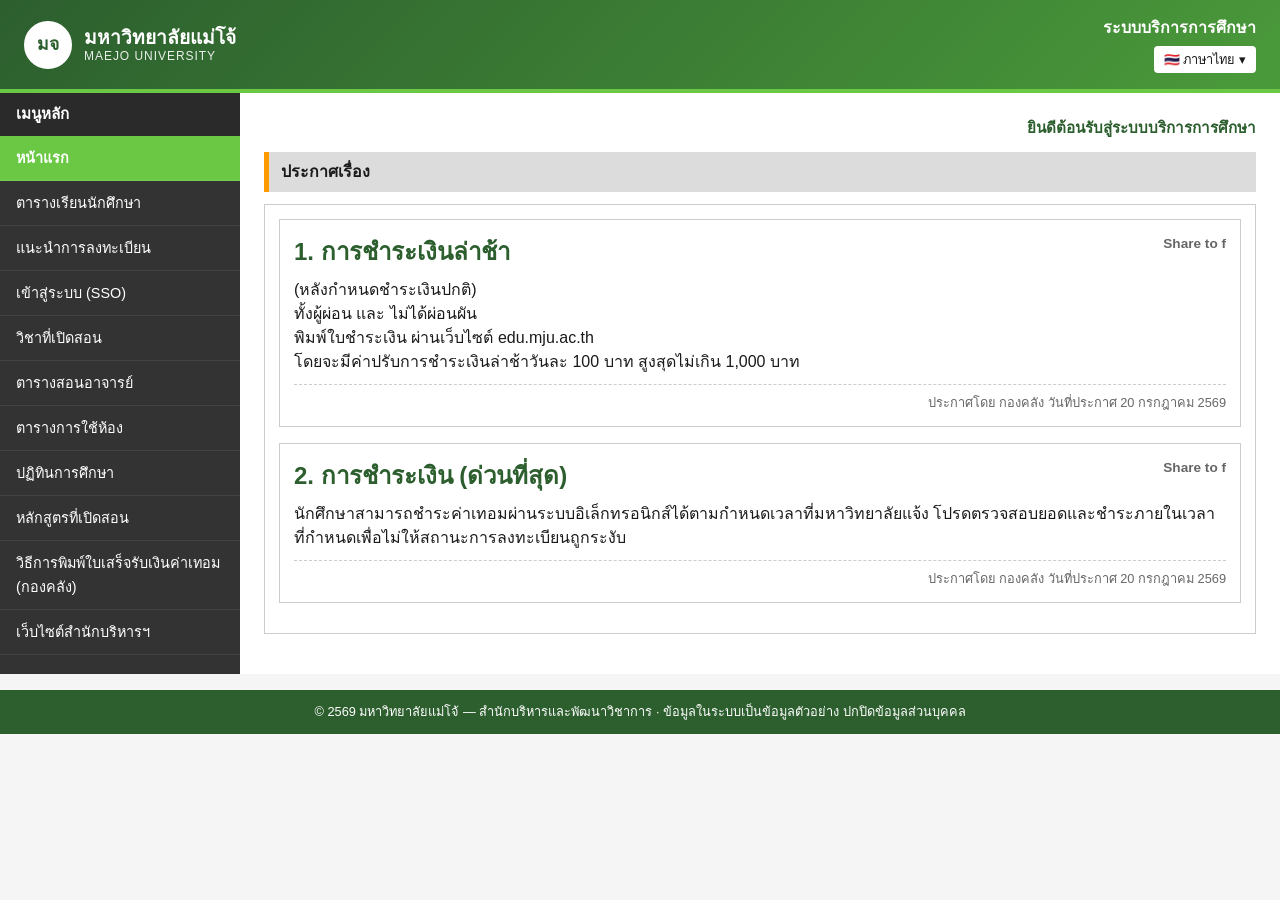
==== index.html @ b3055e90 "fix: add index page" ====
<!DOCTYPE html>
<html lang="th">
<head>
  <meta charset="UTF-8" />
  <meta name="viewport" content="width=device-width, initial-scale=1.0" />
  <title>หน้าแรก | ระบบบริการการศึกษา มหาวิทยาลัยแม่โจ้</title>
  <meta name="description" content="ระบบบริการการศึกษา มหาวิทยาลัยแม่โจ้ — ประกาศข่าวสาร" />
  <link rel="stylesheet" href="css/style.css" />
</head>
<body>

  <!-- ============ HEADER ============ -->
  <header class="site-header">
    <div class="site-header__inner">
      <div class="brand">
        <span class="brand__logo">มจ</span>
        <div class="brand__text">
          <span class="brand__th">มหาวิทยาลัยแม่โจ้</span>
          <span class="brand__en">MAEJO UNIVERSITY</span>
        </div>
      </div>
      <div class="brand__right">
        <span class="brand__system">ระบบบริการการศึกษา</span>
        <span class="lang-select">🇹🇭 ภาษาไทย ▾</span>
      </div>
    </div>
  </header>

  <!-- ============ LAYOUT ============ -->
  <div class="layout">

    <!-- ----- Sidebar ----- -->
    <nav class="sidebar" aria-label="เมนูหลัก">
      <div class="sidebar__head">เมนูหลัก</div>
      <ul class="sidebar__list">
        <li><a class="sidebar__link active" href="dashboard.html">หน้าแรก</a></li>
        <li><a class="sidebar__link" href="schedule.html">ตารางเรียนนักศึกษา</a></li>
        <li><a class="sidebar__link" href="register.html">แนะนำการลงทะเบียน</a></li>
        <li><a class="sidebar__link" href="#">เข้าสู่ระบบ (SSO)</a></li>
        <li><a class="sidebar__link" href="#">วิชาที่เปิดสอน</a></li>
        <li><a class="sidebar__link" href="#">ตารางสอนอาจารย์</a></li>
        <li><a class="sidebar__link" href="#">ตารางการใช้ห้อง</a></li>
        <li><a class="sidebar__link" href="#">ปฏิทินการศึกษา</a></li>
        <li><a class="sidebar__link" href="#">หลักสูตรที่เปิดสอน</a></li>
        <li><a class="sidebar__link" href="#">วิธีการพิมพ์ใบเสร็จรับเงินค่าเทอม (กองคลัง)</a></li>
        <li><a class="sidebar__link" href="#">เว็บไซต์สำนักบริหารฯ</a></li>
      </ul>
    </nav>

    <!-- ----- Main ----- -->
    <main class="content">
      <p class="welcome">ยินดีต้อนรับสู่ระบบบริการการศึกษา</p>

      <div class="section-bar">ประกาศเรื่อง</div>

      <!-- Announcement 1 -->
      <article class="announce">
        <article class="announce">
          <h2 class="announce__title">
            <span>1. การชำระเงินล่าช้า </span>
            <span class="announce__share">Share to f</span>
          </h2>
          <p class="">(หลังกำหนดชำระเงินปกติ)</pan>
          <p> ทั้งผู้ผ่อน และ ไม่ได้ผ่อนผัน </p>
          <p>พิมพ์ใบชำระเงิน ผ่านเว็บไซต์ edu.mju.ac.th</p>
          <p>โดยจะมีค่าปรับการชำระเงินล่าช้าวันละ 100 บาท สูงสุดไม่เกิน 1,000 บาท</p>
          <p class="announce__foot">ประกาศโดย กองคลัง วันที่ประกาศ 20 กรกฎาคม 2569</p>
        </article>
      <!-- Announcement 2 -->
      <article class="announce">
        <h2 class="announce__title">
          <span>2. การชำระเงิน (ด่วนที่สุด)</span>
          <span class="announce__share">Share to f</span>
        </h2>
        <p>นักศึกษาสามารถชำระค่าเทอมผ่านระบบอิเล็กทรอนิกส์ได้ตามกำหนดเวลาที่มหาวิทยาลัยแจ้ง โปรดตรวจสอบยอดและชำระภายในเวลาที่กำหนดเพื่อไม่ให้สถานะการลงทะเบียนถูกระงับ</p>
        <p class="announce__foot">ประกาศโดย กองคลัง วันที่ประกาศ 20 กรกฎาคม 2569</p>
      </article>
    </main>
  </div>

  <!-- ============ FOOTER ============ -->
  <footer class="site-footer">
    <div class="site-footer__inner">
      © 2569 มหาวิทยาลัยแม่โจ้ — สำนักบริหารและพัฒนาวิชาการ · ข้อมูลในระบบเป็นข้อมูลตัวอย่าง ปกปิดข้อมูลส่วนบุคคล
    </div>
  </footer>

</body>
</html>
---- css/style.css ----
/* =========================================================
   มหาวิทยาลัยแม่โจ้ — ระบบบริการการศึกษา
   External CSS · Mobile-first · HTML + CSS only
   ========================================================= */

:root {
  --green-dark: #2c5e2e;
  --green-mid: #2e6c2e;
  --green-light: #6bc844;
  --green-grad: linear-gradient(135deg, #2c5e2e, #4a9a3a);
  --sidebar-bg: #333333;
  --sidebar-head: #2a2a2a;
  --sidebar-link-bg: #dcdcdc;
  --content-bg: #f5f5f5;
  --white: #ffffff;
  --orange: #ff9900;
  --grid-head: #555555;
  --cell-odd: #f0f0f0;
  --cell-even: #e0e0e0;
  --cell-blue: #d6e3ff;
  --text: #1a1a1a;
  --muted: #666;
  --border: #ccc;
}

* { box-sizing: border-box; margin: 0; padding: 0; }

html { font-size: 16px; -webkit-text-size-adjust: 100%; }

body {
  font-family: "Segoe UI", "Thonburi", "Tahoma", Arial, sans-serif;
  color: var(--text);
  background: var(--content-bg);
  line-height: 1.5;
  overflow-x: hidden;
}

a { color: inherit; text-decoration: none; }
a:hover { text-decoration: underline; }

img { max-width: 100%; height: auto; display: block; }

a:focus, button:focus, input:focus, select:focus {
  outline: 3px solid var(--orange);
  outline-offset: 2px;
}

/* ---------- Header ---------- */
.site-header {
  width: 100vw;
  background: var(--green-grad);
  color: var(--white);
  border-bottom: 4px solid var(--green-light);
}

.site-header__inner {
  max-width: 120rem;
  margin-inline: auto;
  padding: 12px 16px;
  display: flex;
  flex-wrap: wrap;
  align-items: center;
  justify-content: space-between;
  gap: 12px;
}

.brand { display: flex; align-items: center; gap: 12px; }

.brand__logo {
  width: 48px; height: 48px;
  border-radius: 50%;
  background: var(--white);
  color: var(--green-dark);
  display: inline-flex;
  align-items: center; justify-content: center;
  font-weight: 700; font-size: 1.1rem;
  border: 2px solid var(--white);
  flex-shrink: 0;
}

.brand__text { display: flex; flex-direction: column; line-height: 1.2; }
.brand__th { font-size: 1.05rem; font-weight: 700; }
.brand__en { font-size: 0.75rem; letter-spacing: 0.08em; opacity: 0.9; }

.brand__right {
  display: flex; flex-direction: column;
  align-items: flex-end; gap: 6px;
}
.brand__system { font-size: 1rem; font-weight: 600; }

.lang-select {
  background: var(--white);
  color: var(--text);
  padding: 4px 10px;
  border-radius: 4px;
  font-size: 0.8rem;
  display: inline-flex; align-items: center; gap: 6px;
}

/* ---------- Layout ---------- */
.layout {
  max-width: 120rem;
  margin-inline: auto;
  display: flex;
  flex-direction: column;
}

/* ---------- Sidebar ---------- */
.sidebar {
  background: var(--sidebar-bg);
  width: 100%;
}

.sidebar__head {
  background: var(--sidebar-head);
  color: var(--white);
  padding: 10px 16px;
  font-weight: 700;
  font-size: 0.95rem;
}

.sidebar__list { list-style: none; }

.sidebar__link {
  display: block;
  padding: 10px 16px;
  color: var(--white);
  font-size: 0.9rem;
  border-bottom: 1px solid rgba(255,255,255,0.08);
  min-height: 44px;
  line-height: 24px;
}
.sidebar__link:hover { background: var(--green-mid); text-decoration: none; }
.sidebar__link.active { background: var(--green-light); color: #fff; font-weight: 600; }

/* ---------- Main content ---------- */
.content {
  background: var(--white);
  padding: 16px;
  flex: 1;
}

.welcome {
  text-align: right;
  color: var(--green-dark);
  font-weight: 600;
  font-size: 0.95rem;
  margin-bottom: 12px;
}

.section-bar {
  background: var(--sidebar-link-bg);
  border-left: 5px solid var(--orange);
  padding: 8px 12px;
  font-weight: 700;
  color: var(--text);
  margin: 12px 0;
}

/* ---------- Announcement card ---------- */
.announce {
  border: 1px solid var(--border);
  background: var(--white);
  padding: 14px;
  margin-bottom: 16px;
}

.announce__title {
  font-weight: 700;
  color: var(--green-dark);
  margin-bottom: 8px;
  display: flex; justify-content: space-between;
  flex-wrap: wrap; gap: 8px;
}
.announce__share { font-size: 0.85rem; color: var(--muted); }

.announce__poster {
  border: 1px solid var(--border);
  background: var(--white);
  padding: 16px;
  margin: 8px auto;
  max-width: 480px;
  text-align: center;
}

.announce__poster-title { font-weight: 700; color: var(--green-dark); margin-bottom: 10px; font-size: 1.05rem; }
.announce__date-box {
  display: inline-block;
  background: #1a3a6b;
  color: #fff;
  padding: 8px 16px;
  font-weight: 700;
  margin: 8px 0;
  border-radius: 4px;
}
.announce__sub { font-size: 0.9rem; color: var(--text); margin: 8px 0; }
.announce__disclaim { font-size: 0.8rem; color: #c00; margin-top: 6px; }

.announce__qr {
  margin-top: 12px;
  display: flex; flex-direction: column; align-items: center; gap: 8px;
}
.announce__qr-label { font-size: 0.85rem; font-weight: 600; color: var(--green-dark); }
.announce__qr-box {
  width: 96px; height: 96px;
  background: #fff;
  border: 2px solid #000;
  display: grid;
  grid-template-columns: repeat(8, 1fr);
  grid-template-rows: repeat(8, 1fr);
  gap: 1px;
  padding: 4px;
}
.announce__qr-box span { background: #000; }
.announce__badges { display: flex; gap: 10px; align-items: center; font-size: 0.8rem; font-weight: 700; }
.announce__badge {
  background: var(--green-light); color: #fff;
  padding: 3px 8px; border-radius: 3px;
}

.announce__foot {
  margin-top: 10px; padding-top: 8px;
  border-top: 1px dashed var(--border);
  font-size: 0.8rem; color: var(--muted);
  text-align: right;
}

/* ---------- Student info (page 2) ---------- */
.student-info {
  border: 1px solid var(--border);
  background: #fafafa;
  padding: 12px;
  margin-bottom: 16px;
}
.student-info__id { font-weight: 700; font-size: 1rem; color: var(--text); margin-bottom: 8px; }
.student-info__divider { border: 0; border-top: 1px solid var(--orange); margin: 8px 0; }
.student-info__grid {
  display: grid;
  grid-template-columns: 1fr;
  gap: 4px 16px;
  font-size: 0.9rem;
}
.student-info__grid div { display: flex; gap: 6px; }
.student-info__grid strong { color: var(--green-dark); }

.term-bar {
  display: flex; flex-wrap: wrap; gap: 8px;
  align-items: center; justify-content: space-between;
  background: var(--cell-odd);
  padding: 8px 12px;
  font-size: 0.9rem;
  border: 1px solid var(--border);
  margin-bottom: 12px;
}
.term-bar__nav { display: flex; gap: 8px; align-items: center; }

/* ---------- Tables ---------- */
.data-table {
  width: 100%;
  border-collapse: collapse;
  font-size: 0.85rem;
  margin-bottom: 16px;
  overflow-x: auto;
  display: block;
}
.data-table thead { background: var(--grid-head); color: #fff; }
.data-table th, .data-table td {
  border: 1px solid #bbb;
  padding: 8px;
  text-align: left;
  vertical-align: top;
}
.data-table tbody tr:nth-child(odd) { background: var(--cell-odd); }
.data-table tbody tr:nth-child(even) { background: var(--cell-even); }
.data-table caption {
  caption-side: top;
  text-align: left;
  font-weight: 700;
  color: var(--green-dark);
  padding: 6px 0;
}

.table-note { font-size: 0.8rem; color: var(--muted); margin: 8px 0; }

.summary-line {
  font-weight: 700;
  color: var(--green-dark);
  background: var(--cell-odd);
  padding: 8px 12px;
  border: 1px solid var(--border);
  margin-bottom: 16px;
}

/* ---------- Schedule grid (page 2) ---------- */
.schedule-wrap { overflow-x: auto; }
.schedule {
  width: 100%;
  border-collapse: collapse;
  font-size: 0.8rem;
  min-width: 640px;
}
.schedule th, .schedule td {
  border: 1px solid #aaa;
  padding: 6px;
  text-align: center;
  min-width: 80px;
}
.schedule thead th { background: var(--grid-head); color: #fff; }
.schedule th:first-child { background: #444; }
.schedule .day-row { background: var(--cell-odd); font-weight: 600; }
.schedule .slot {
  background: var(--cell-blue);
  font-size: 0.78rem;
  line-height: 1.35;
}
.schedule .slot strong { color: #1a3a6b; display: block; }

/* ---------- Page title ---------- */
.page-title {
  font-size: 1.25rem;
  font-weight: 700;
  color: var(--green-dark);
  border-bottom: 2px solid var(--green-light);
  padding-bottom: 6px;
  margin-bottom: 12px;
}

/* ---------- Footer ---------- */
.site-footer {
  width: 100vw;
  background: var(--green-dark);
  color: #fff;
  margin-top: 16px;
}
.site-footer__inner {
  max-width: 120rem;
  margin-inline: auto;
  padding: 12px 16px;
  text-align: center;
  font-size: 0.8rem;
}

/* =========================================================
   Media Queries — Tablet ≥768px
   ========================================================= */
@media (min-width: 768px) {
  .layout { flex-direction: row; align-items: flex-start; }
  .sidebar { width: 240px; flex-shrink: 0; position: sticky; top: 0; align-self: stretch; }
  .content { padding: 24px; }
  .student-info__grid { grid-template-columns: 1fr 1fr; }
  .data-table { display: table; }
}

/* =========================================================
   Media Queries — Desktop ≥1024px
   ========================================================= */
@media (min-width: 1024px) {
  .site-header__inner { padding: 16px 24px; }
  .brand__th { font-size: 1.2rem; }
  .student-info__grid { grid-template-columns: 1fr 1fr 1fr; }
}
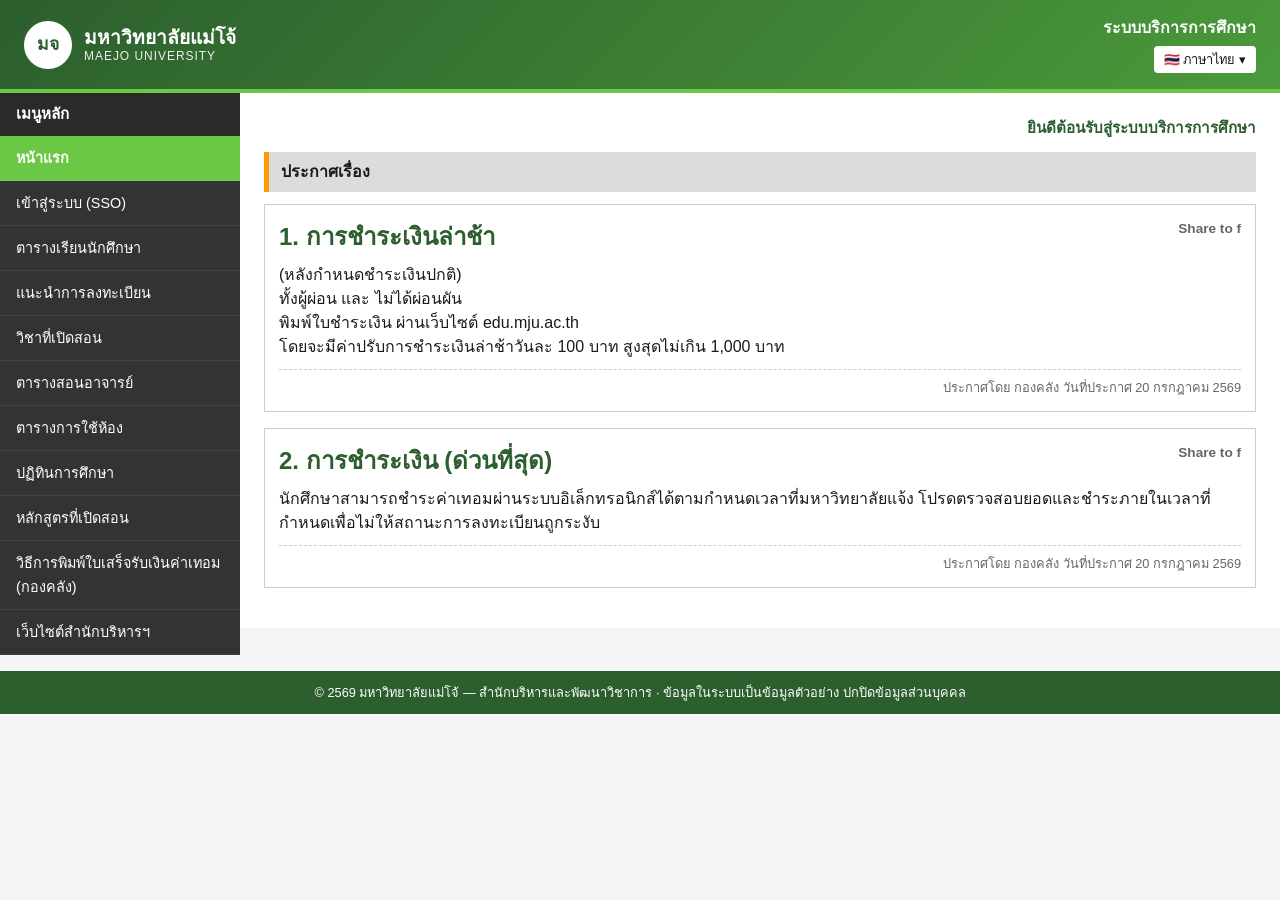
==== commit c86847c4: "fix:all html" ====
--- a/index.html
+++ b/index.html
@@ -33,10 +33,10 @@
     <nav class="sidebar" aria-label="เมนูหลัก">
       <div class="sidebar__head">เมนูหลัก</div>
       <ul class="sidebar__list">
-        <li><a class="sidebar__link active" href="dashboard.html">หน้าแรก</a></li>
+        <li><a class="sidebar__link active" href="/">หน้าแรก</a></li>
+        <li><a class="sidebar__link" href="#">เข้าสู่ระบบ (SSO)</a></li>
         <li><a class="sidebar__link" href="schedule.html">ตารางเรียนนักศึกษา</a></li>
         <li><a class="sidebar__link" href="register.html">แนะนำการลงทะเบียน</a></li>
-        <li><a class="sidebar__link" href="#">เข้าสู่ระบบ (SSO)</a></li>
         <li><a class="sidebar__link" href="#">วิชาที่เปิดสอน</a></li>
         <li><a class="sidebar__link" href="#">ตารางสอนอาจารย์</a></li>
         <li><a class="sidebar__link" href="#">ตารางการใช้ห้อง</a></li>
@@ -55,17 +55,16 @@
 
       <!-- Announcement 1 -->
       <article class="announce">
-        <article class="announce">
-          <h2 class="announce__title">
-            <span>1. การชำระเงินล่าช้า </span>
-            <span class="announce__share">Share to f</span>
-          </h2>
-          <p class="">(หลังกำหนดชำระเงินปกติ)</pan>
-          <p> ทั้งผู้ผ่อน และ ไม่ได้ผ่อนผัน </p>
-          <p>พิมพ์ใบชำระเงิน ผ่านเว็บไซต์ edu.mju.ac.th</p>
-          <p>โดยจะมีค่าปรับการชำระเงินล่าช้าวันละ 100 บาท สูงสุดไม่เกิน 1,000 บาท</p>
-          <p class="announce__foot">ประกาศโดย กองคลัง วันที่ประกาศ 20 กรกฎาคม 2569</p>
-        </article>
+         <h2 class="announce__title">
+          <span>1. การชำระเงินล่าช้า </span>
+          <span class="announce__share">Share to f</span>
+        </h2>
+        <p class="">(หลังกำหนดชำระเงินปกติ)</p>
+        <p> ทั้งผู้ผ่อน และ ไม่ได้ผ่อนผัน </p>
+        <p>พิมพ์ใบชำระเงิน ผ่านเว็บไซต์ edu.mju.ac.th</p>
+        <p>โดยจะมีค่าปรับการชำระเงินล่าช้าวันละ 100 บาท สูงสุดไม่เกิน 1,000 บาท</p>
+        <p class="announce__foot">ประกาศโดย กองคลัง วันที่ประกาศ 20 กรกฎาคม 2569</p>
+      </article>
       <!-- Announcement 2 -->
       <article class="announce">
         <h2 class="announce__title">
--- a/css/style.css
+++ b/css/style.css
@@ -194,24 +194,8 @@
   border-radius: 4px;
 }
 .announce__sub { font-size: 0.9rem; color: var(--text); margin: 8px 0; }
+
 .announce__disclaim { font-size: 0.8rem; color: #c00; margin-top: 6px; }
-
-.announce__qr {
-  margin-top: 12px;
-  display: flex; flex-direction: column; align-items: center; gap: 8px;
-}
-.announce__qr-label { font-size: 0.85rem; font-weight: 600; color: var(--green-dark); }
-.announce__qr-box {
-  width: 96px; height: 96px;
-  background: #fff;
-  border: 2px solid #000;
-  display: grid;
-  grid-template-columns: repeat(8, 1fr);
-  grid-template-rows: repeat(8, 1fr);
-  gap: 1px;
-  padding: 4px;
-}
-.announce__qr-box span { background: #000; }
 .announce__badges { display: flex; gap: 10px; align-items: center; font-size: 0.8rem; font-weight: 700; }
 .announce__badge {
   background: var(--green-light); color: #fff;
